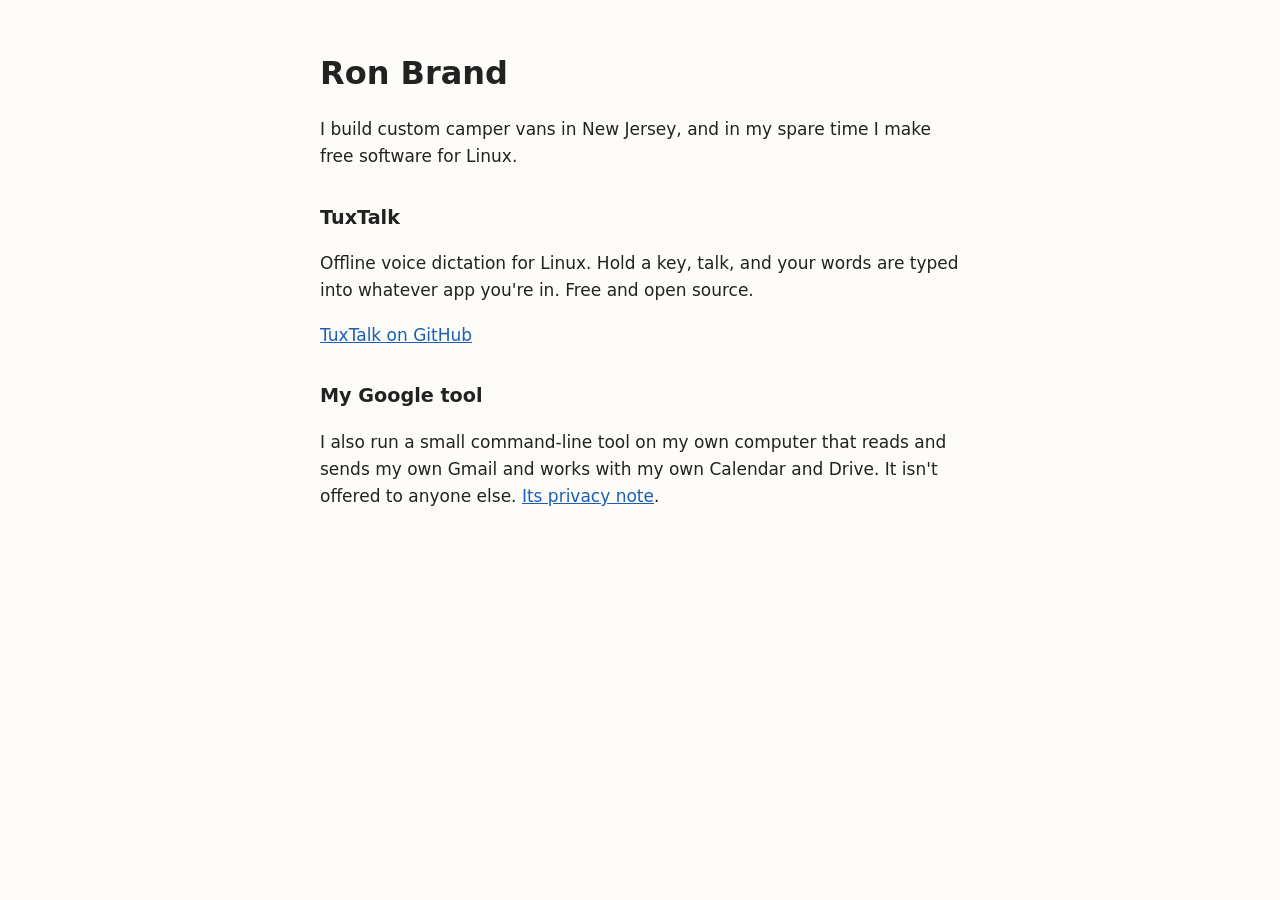
==== index.html @ 851a3a4f "Home page and privacy note Co-Authored-By: Claude Opus 5.5 <noreply@anthropic.com>" ====
<!doctype html>
<html lang="en">
<head>
<meta charset="utf-8">
<meta name="viewport" content="width=device-width, initial-scale=1">
<title>Ron Brand</title>
<link rel="stylesheet" href="style.css">
</head>
<body>
<main>
<h1>Ron Brand</h1>
<p>I build custom camper vans in New Jersey, and in my spare time I make free
software for Linux.</p>

<h2>TuxTalk</h2>
<p>Offline voice dictation for Linux. Hold a key, talk, and your words are
typed into whatever app you're in. Free and open source.</p>
<p><a href="https://github.com/ronb1964/TuxTalk">TuxTalk on GitHub</a></p>

<h2>My Google tool</h2>
<p>I also run a small command-line tool on my own computer that reads and
sends my own Gmail and works with my own Calendar and Drive. It isn't offered
to anyone else. <a href="privacy.html">Its privacy note</a>.</p>
</main>
</body>
</html>
---- style.css ----
/* One small stylesheet for both pages: readable text, follows the system's
   light or dark setting. */
:root { --bg: #fdfcf9; --text: #222; --muted: #555; --link: #1a5fb4; }
@media (prefers-color-scheme: dark) {
  :root { --bg: #1d1d1f; --text: #e8e6e3; --muted: #aaa; --link: #78aeed; }
}
body {
  margin: 0;
  background: var(--bg);
  color: var(--text);
  font: 17px/1.6 system-ui, -apple-system, "Segoe UI", sans-serif;
}
main { max-width: 40rem; margin: 0 auto; padding: 3rem 16px; }
h1 { font-size: 2rem; margin: 0 0 1rem; }
h2 { font-size: 1.2rem; margin: 2rem 0 0.5rem; }
a { color: var(--link); }
code { font-size: 0.95em; color: var(--muted); }
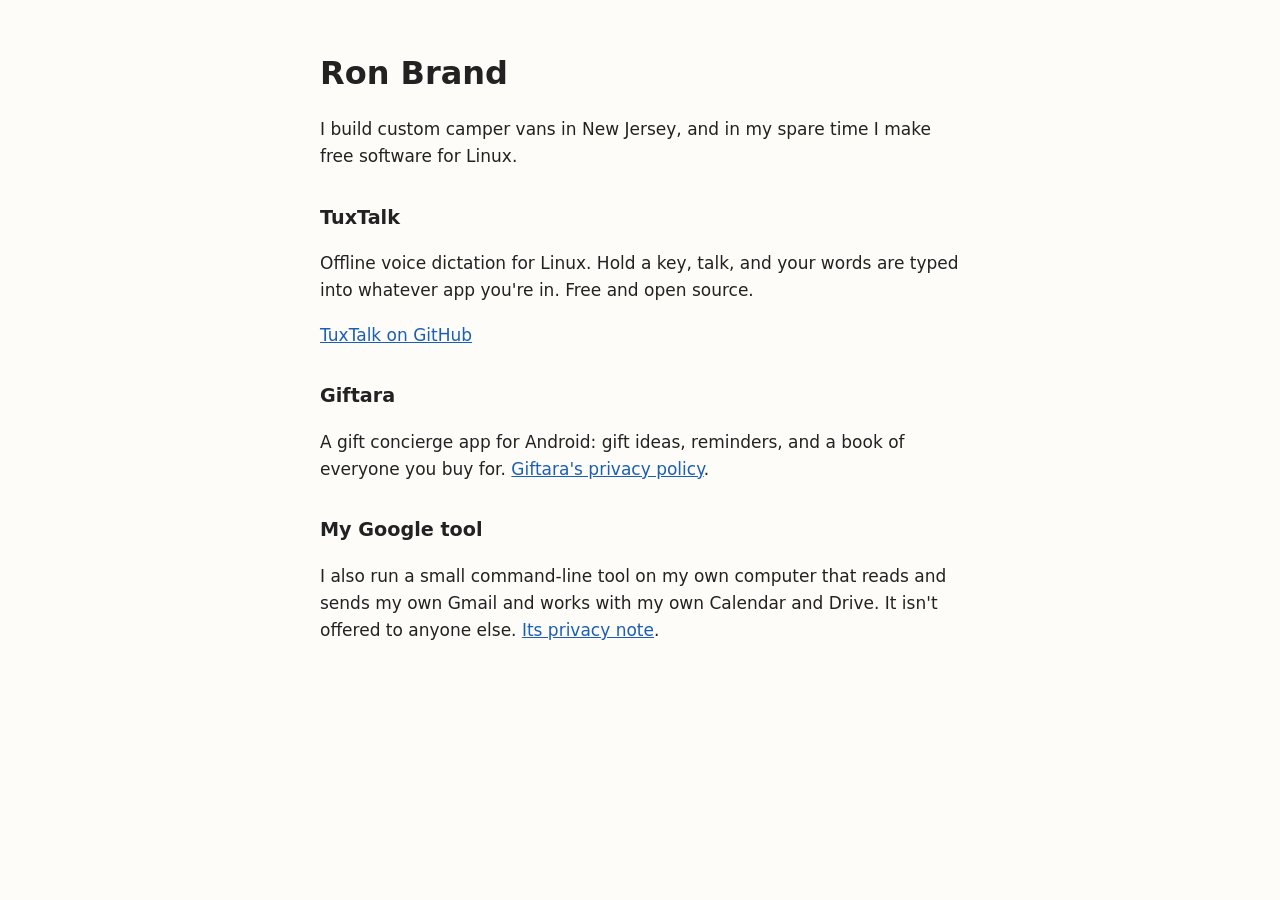
==== commit ecfdfd25: "Add Giftara's privacy policy Google Play needs a public privacy policy page for the Giftara listing." ====
--- a/index.html
+++ b/index.html
@@ -17,6 +17,10 @@
 typed into whatever app you're in. Free and open source.</p>
 <p><a href="https://github.com/ronb1964/TuxTalk">TuxTalk on GitHub</a></p>
 
+<h2>Giftara</h2>
+<p>A gift concierge app for Android: gift ideas, reminders, and a book of
+everyone you buy for. <a href="giftara/privacy.html">Giftara's privacy policy</a>.</p>
+
 <h2>My Google tool</h2>
 <p>I also run a small command-line tool on my own computer that reads and
 sends my own Gmail and works with my own Calendar and Drive. It isn't offered
